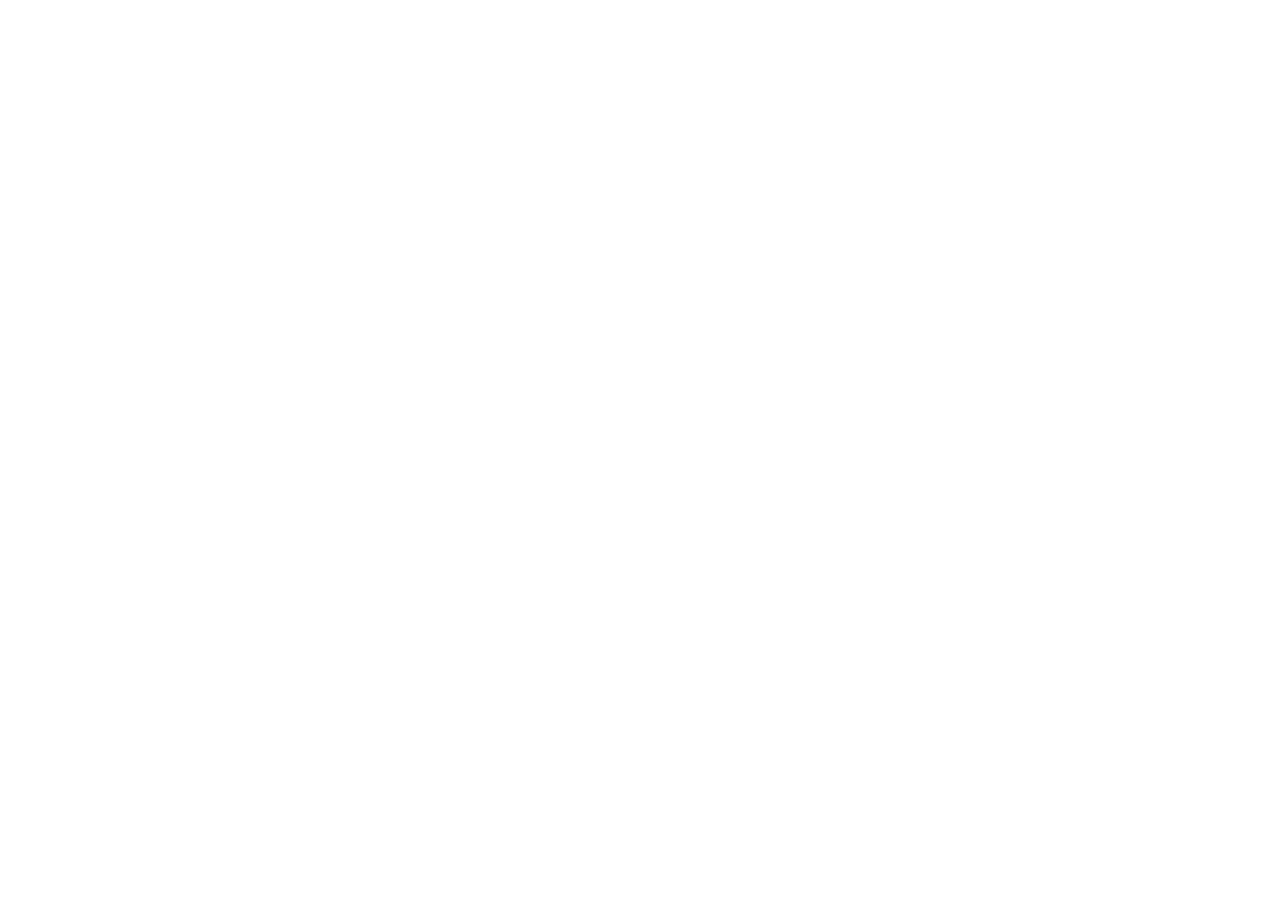
==== index.html @ f838c2b0 "First draft of Password Generator" ====
<!DOCTYPE html>
<html lang="en">
<head>
    <meta charset="UTF-8">
    <meta name="viewport" content="width=device-width, initial-scale=1.0">
    <title>Document</title>
</head>
<body>

    <script type = "text/javascript">

        // an array of lowercase letters
    var lowercase= ["a", "b", "c", "d", "e", "f", "g", "h", "i", "j","k", "l", "m","n", "o", "p", "q", "r", "s", "t", "u", "v", "w", "x", "y", "z"];
    // an array of uppercase letters
    var uppercase= ["A", "B", "C", "D", "E", "F", "G", "H", "I", "J","K", "L", "M","N", "O", "P", "Q", "R", "S", "T", "U", "V", "W", "X", "Y", "Z"];
    // an array of numbers
    var numbers=["0","1","2","3","4","5","6","7","8","9"];
    // an array of special characters
    var special=["!","@","#","$","%","^","&","*","(",")"];

    // The MAIN array which will hold the final password
    var main=[];

    // This variable will be randomly selected to be 1,2,3, or 4 to determine if the next character in the password will be a 
    // lowercase, uppercase, numeric, or special character, respectivelt
    var randomType; 

    // This variable will be used to randomly select one of the 26 letters, one of the 10 numbers, or one of the specialty characters
    var randomSelect;

    // This array is determined by the prompts. It may contain a 1, 2, 3, and/or 4, coresponding to lowercase, uppercase, numerics, and specialty, respecitvely   
    var oneFour=[];

    // This is a random number between (and including) 0 and the length of the oneFour array minus 1. 
    // It is used to randomly select one of the elements in the oneFour array
    var randomIndex;

        // The following prompts create the oneFour array, which will determine which of the four character arrays will be used in creating the password
    // prompt for lowercase
    if (confirm("Would you like lowercase letters in the password?")){
        oneFour.push(1)
    }

    // prompt for uppercase
    if (confirm("Would you like uppercase letters in the password?")){
        oneFour.push(2)
    }

    // prompt for numeric
    if (confirm("Would you like numbers in the password?")){
        oneFour.push(3)
    }

    // prompt for special
    if (confirm("Would you like special characters?")){
        oneFour.push(4)
    }


    // prompt for length
    passwordLength=prompt("How long would you like the password? (8 - 128 characters");

    
            // This for loop goes from 0 to the length of the password minus 1, filling each index spot of main with a character
        for (i=0; i<passwordLength; i++){

            // For each cycle, randomIndex is randomly selected between 0 and the length of oneFour minus 1
            randomIndex=Math.floor(Math.random()*oneFour.length)

            // randomType is then defined as either 1, 2, 3, or 4,
            randomType=oneFour[randomIndex]

            console.log("the ", i ," time")
            console.log(oneFour)
            console.log(randomIndex)
            console.log(randomType)
            
            // These four "if" statements depend on what number randomType is, and will allow the different character types to be included in the password

            if (randomType===1){
                // in each case, randomSelect is a random number between 0 and the number of characters in the array minus 1. This creates an index number
                // which will be used in that character array, selecting a character to be pushed into the main array
                randomSelect=Math.floor(Math.random()*26)
                main.push( lowercase[randomSelect] )


            }

            if (randomType===2){
                randomSelect=Math.floor(Math.random()*10)
                main.push( uppercase[randomSelect] )


            }
            if (randomType===3){
                randomSelect=Math.floor(Math.random()*10)
                main.push( numbers[randomSelect] )                


            }             
            if (randomType===4){
                randomSelect=Math.floor(Math.random()*10)
                main.push( special[randomSelect] )

            }

        }


// This allerts all the characters randomly selected for the password
alert(main)

    </script>


    
</body>
</html>
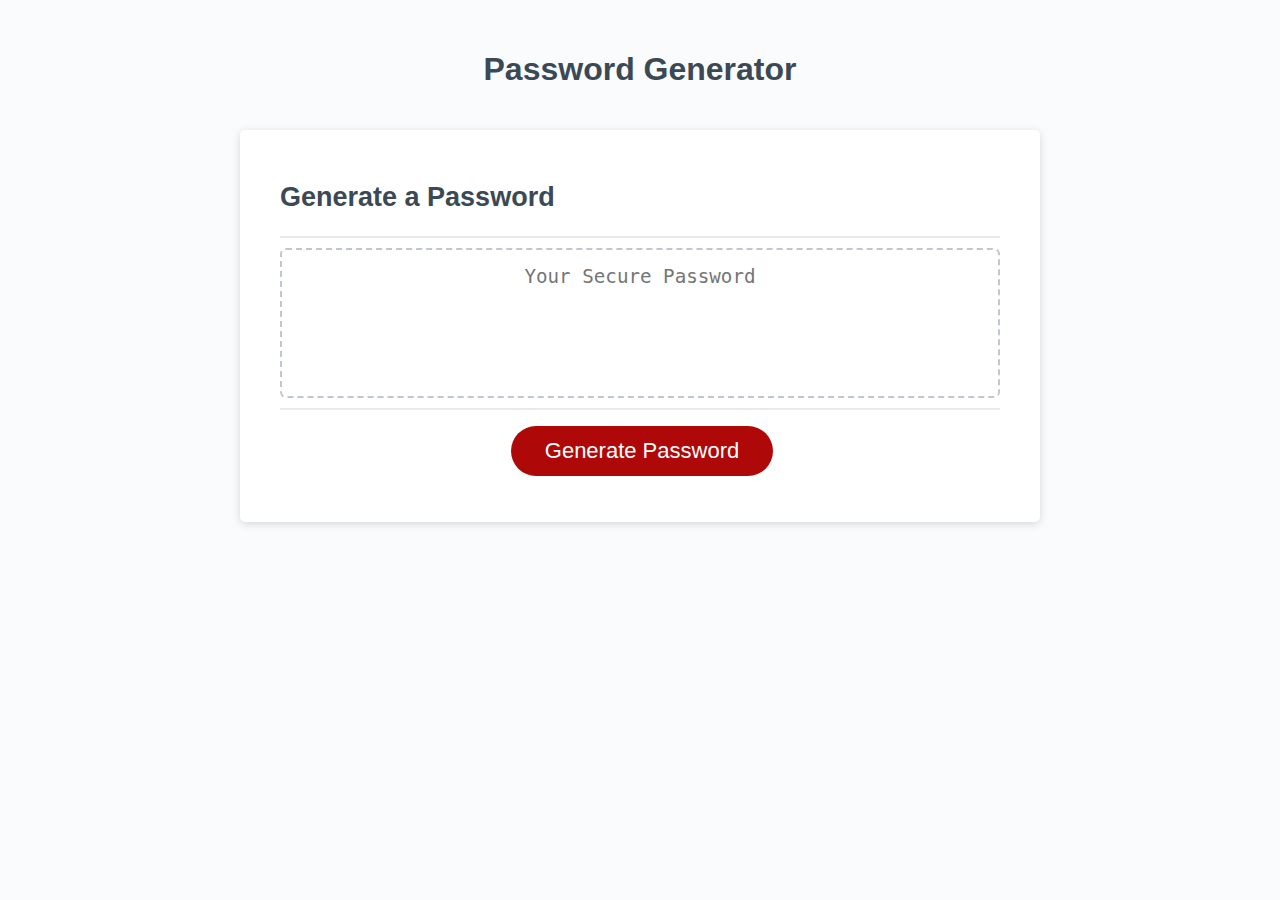
==== commit f1bec95f: "Added code made yesterday to the pre-made source code after being made aware of it" ====
--- a/index.html
+++ b/index.html
@@ -1,118 +1,58 @@
 <!DOCTYPE html>
 <html lang="en">
-<head>
-    <meta charset="UTF-8">
-    <meta name="viewport" content="width=device-width, initial-scale=1.0">
-    <title>Document</title>
-</head>
-<body>
+  <head>
+    <meta charset="UTF-8" />
+    <meta name="viewport" content="width=device-width, initial-scale=1.0" />
+    <meta http-equiv="X-UA-Compatible" content="ie=edge" />
+    <title>Password Generator</title>
+    <link rel="stylesheet" href="style.css" />
+  </head>
+  <body>
 
-    <script type = "text/javascript">
-
-        // an array of lowercase letters
-    var lowercase= ["a", "b", "c", "d", "e", "f", "g", "h", "i", "j","k", "l", "m","n", "o", "p", "q", "r", "s", "t", "u", "v", "w", "x", "y", "z"];
-    // an array of uppercase letters
-    var uppercase= ["A", "B", "C", "D", "E", "F", "G", "H", "I", "J","K", "L", "M","N", "O", "P", "Q", "R", "S", "T", "U", "V", "W", "X", "Y", "Z"];
-    // an array of numbers
-    var numbers=["0","1","2","3","4","5","6","7","8","9"];
-    // an array of special characters
-    var special=["!","@","#","$","%","^","&","*","(",")"];
-
-    // The MAIN array which will hold the final password
-    var main=[];
-
-    // This variable will be randomly selected to be 1,2,3, or 4 to determine if the next character in the password will be a 
-    // lowercase, uppercase, numeric, or special character, respectivelt
-    var randomType; 
-
-    // This variable will be used to randomly select one of the 26 letters, one of the 10 numbers, or one of the specialty characters
-    var randomSelect;
-
-    // This array is determined by the prompts. It may contain a 1, 2, 3, and/or 4, coresponding to lowercase, uppercase, numerics, and specialty, respecitvely   
-    var oneFour=[];
-
-    // This is a random number between (and including) 0 and the length of the oneFour array minus 1. 
-    // It is used to randomly select one of the elements in the oneFour array
-    var randomIndex;
-
-        // The following prompts create the oneFour array, which will determine which of the four character arrays will be used in creating the password
-    // prompt for lowercase
-    if (confirm("Would you like lowercase letters in the password?")){
-        oneFour.push(1)
-    }
-
-    // prompt for uppercase
-    if (confirm("Would you like uppercase letters in the password?")){
-        oneFour.push(2)
-    }
-
-    // prompt for numeric
-    if (confirm("Would you like numbers in the password?")){
-        oneFour.push(3)
-    }
-
-    // prompt for special
-    if (confirm("Would you like special characters?")){
-        oneFour.push(4)
-    }
+    <!-- First, the user clicks on "Generate Password" -->
+    <!-- Then, they are given the prompts -->
+    <!-- Then the password is randomly created -->
+    <!-- Then the password appears in the section currently showing "Your secure password", which will change to "Generated Password" -->
 
 
-    // prompt for length
-    passwordLength=prompt("How long would you like the password? (8 - 128 characters");
-
-    
-            // This for loop goes from 0 to the length of the password minus 1, filling each index spot of main with a character
-        for (i=0; i<passwordLength; i++){
-
-            // For each cycle, randomIndex is randomly selected between 0 and the length of oneFour minus 1
-            randomIndex=Math.floor(Math.random()*oneFour.length)
-
-            // randomType is then defined as either 1, 2, 3, or 4,
-            randomType=oneFour[randomIndex]
-
-            console.log("the ", i ," time")
-            console.log(oneFour)
-            console.log(randomIndex)
-            console.log(randomType)
-            
-            // These four "if" statements depend on what number randomType is, and will allow the different character types to be included in the password
-
-            if (randomType===1){
-                // in each case, randomSelect is a random number between 0 and the number of characters in the array minus 1. This creates an index number
-                // which will be used in that character array, selecting a character to be pushed into the main array
-                randomSelect=Math.floor(Math.random()*26)
-                main.push( lowercase[randomSelect] )
+    <!-- To make clicking a button call a function
+    <button onclick="myFunction()">Try it</button> -->
 
 
-            }
-
-            if (randomType===2){
-                randomSelect=Math.floor(Math.random()*10)
-                main.push( uppercase[randomSelect] )
 
 
-            }
-            if (randomType===3){
-                randomSelect=Math.floor(Math.random()*10)
-                main.push( numbers[randomSelect] )                
 
 
-            }             
-            if (randomType===4){
-                randomSelect=Math.floor(Math.random()*10)
-                main.push( special[randomSelect] )
+      <!-- The outmost bo which calls to the defined "wrapper" class's style properties -->
+    <div class="wrapper">
+        <!-- the heading -->
+      <header>
+        <h1>Password Generator</h1>
+      </header>
+      <!-- This "card" is the main content -->
+      <div class="card">
+          <!-- Inside the card, there is first a smaller header with the phrase, "Generate a password" -->
+        <div class="card-header">
+          <h2>Generate a Password</h2>
+        </div>
+        <!-- Under that, is the card's body  -->
 
-            }
-
-        }
-
-
-// This allerts all the characters randomly selected for the password
-alert(main)
-
-    </script>
-
-
-    
-</body>
-</html>+        <div class="card-body">
+            <!-- Using the text area object with these sepecific properties,  -->
+          <textarea
+            readonly
+            id="password"
+            placeholder="Your Secure Password"
+            aria-label="Generated Password"
+          ></textarea>
+        </div>
+        <div class="card-footer">
+          <button onclick="BigFunction()" id="generate" class="btn">Generate Password</button>
+        </div>
+        <!-- this closes the card -->
+      </div>
+      <!-- This closes the "wrapper" -->
+    </div>
+    <script src="script.js"></script>
+  </body>
+</html>
--- a/style.css
+++ b/style.css
@@ -0,0 +1,137 @@
+*,
+*::before,
+*::after {
+  box-sizing: border-box;
+}
+
+html,
+body,
+.wrapper {
+  height: 100%;
+  margin: 0;
+  padding: 0;
+}
+
+body {
+  font-family: sans-serif;
+  background-color: #f9fbfd;
+}
+
+.wrapper {
+  padding-top: 30px;
+  padding-left: 20px;
+  padding-right: 20px;
+}
+
+header {
+  text-align: center;
+  padding: 20px;
+  padding-top: 0px;
+  color: hsl(206, 17%, 28%);
+}
+
+.card {
+  background-color: hsl(0, 0%, 100%);
+  border-radius: 5px;
+  border-width: 1px;
+  box-shadow: rgba(0, 0, 0, 0.15) 0px 2px 8px 0px;
+  color: hsl(206, 17%, 28%);
+  font-size: 18px;
+  margin: 0 auto;
+  max-width: 800px;
+  padding: 30px 40px;
+}
+
+.card-header::after {
+  content: " ";
+  display: block;
+  width: 100%;
+  background: #e7e9eb;
+  height: 2px;
+}
+
+.card-body {
+  min-height: 100px;
+}
+
+.card-footer {
+  text-align: center;
+}
+
+.card-footer::before {
+  content: " ";
+  display: block;
+  width: 100%;
+  background: #e7e9eb;
+  height: 2px;
+}
+
+.card-footer::after {
+  content: " ";
+  display: block;
+  clear: both;
+}
+
+.btn {
+  border: none;
+  background-color: hsl(360, 91%, 36%);
+  border-radius: 25px;
+  box-shadow: rgba(0, 0, 0, 0.1) 0px 1px 6px 0px rgba(0, 0, 0, 0.2) 0px 1px 1px
+    0px;
+  color: hsl(0, 0%, 100%);
+  display: inline-block;
+  font-size: 22px;
+  line-height: 22px;
+  margin: 16px 16px 16px 20px;
+  padding: 14px 34px;
+  text-align: center;
+  cursor: pointer;
+}
+
+button[disabled] {
+  cursor: default;
+  background: #c0c7cf;
+}
+
+.float-right {
+  float: right;
+}
+
+#password {
+  -webkit-appearance: none;
+  -moz-appearance: none;
+  appearance: none;
+  border: none;
+  display: block;
+  width: 100%;
+  padding-top: 15px;
+  padding-left: 15px;
+  padding-right: 15px;
+  padding-bottom: 85px;
+  font-size: 1.2rem;
+  text-align: center;
+  margin-top: 10px;
+  margin-bottom: 10px;
+  border: 2px dashed #c0c7cf;
+  border-radius: 6px;
+  resize: none;
+  overflow: hidden;
+}
+
+@media (max-width: 690px) {
+  .btn {
+    font-size: 1rem;
+    margin: 16px 0px 0px 0px;
+    padding: 10px 15px;
+  }
+
+  #password {
+    font-size: 1rem;
+  }
+}
+
+@media (max-width: 500px) {
+  .btn {
+    font-size: 0.8rem;
+  }
+}
